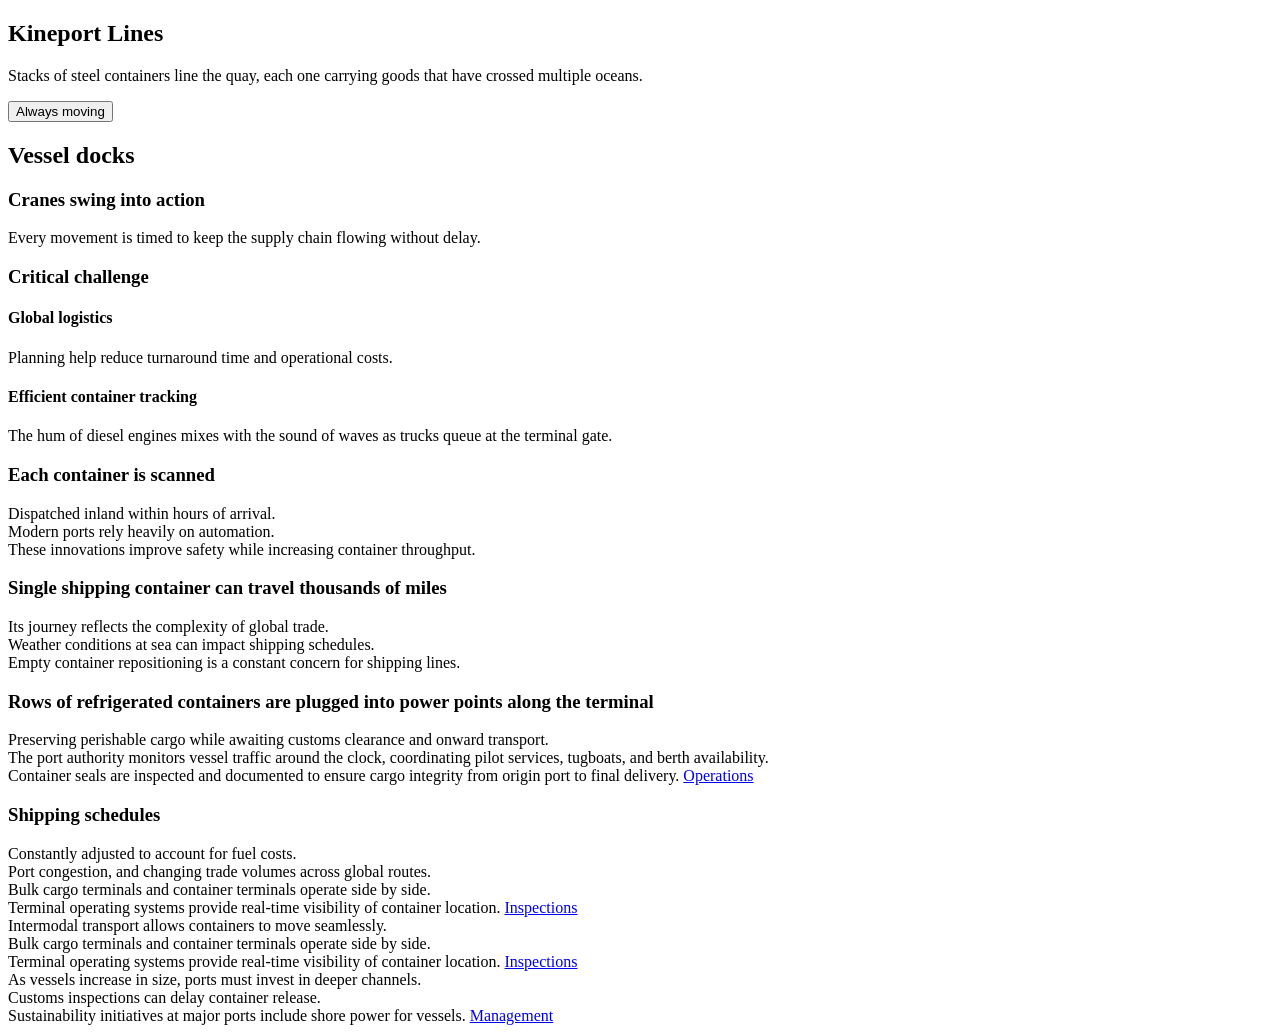
==== index.html @ 7941d21e "Comment out component-cart div in index.html Comment out the cart component in the HTML file." ====
<!--
Description: Main application shell.
Author: Janis Bedeicis
Github: https://github.com/loom-framework
E-mail: loom.framework@gmail.com
Created: 2008
-->
<!doctype html>
<html lang="en" data-theme="light">
    <head>
        <meta charset="utf-8" />
        <meta name="viewport" content="width=device-width,initial-scale=1" />
        <meta name="description" content="yes" />
        <title>Kineport</title>
        <meta name="description" content="ok" />
        <meta name="author" content="Janis Bedeicis" />
        <meta name="keywords" content="ok" />

        <!-- SEO hints 
  <meta name="robots" content="index,follow">-->

        <!-- SEO hints nofollow-->
        <meta name="robots" content="noindex, nofollow" />
        <meta name="googlebot" content="noindex, nofollow" />

        <link
            rel="preload"
            href="/assets/fonts/Roboto/Roboto-VariableFont_wdth,wght.ttf"
            as="font"
            type="font/ttf"
            crossorigin />

        <!-- Open Graph / Facebook -->
        <meta property="og:title" content="ok" />
        <meta property="og:description" content="ok" />
        <meta property="og:type" content="website" />
        <meta property="og:url" content="https://example.com/" />
        <meta property="og:image" content="images/placeholder.png" />

        <!-- Twitter Card -->
        <meta name="twitter:card" content="summary_large_image" />
        <meta name="twitter:title" content="ok" />
        <meta name="twitter:description" content="ok" />
        <meta name="twitter:image" content="images/placeholder.png" />

        <!-- Standard favicon -->
        <link rel="icon" href="/assets/icons/favicon.ico" sizes="any" />
        <!-- PNG icons -->
        <link rel="icon" type="image/png" sizes="32x32" href="/assets/icons/favicon-32x32.png" />
        <link rel="icon" type="image/png" sizes="16x16" href="/assets/icons/favicon-16x16.png" />
        <!-- Apple Touch Icon -->
        <link rel="apple-touch-icon" sizes="180x180" href="/assets/icons/apple-touch-icon.png" />
        <!-- Web App Manifest -->
        <link rel="manifest" href="/manifest.json" />
        <!-- Safari pinned tab -->
        <link rel="mask-icon" href="/assets/icons/safari-pinned-tab.svg" color="#000000" />
        <!-- Theme color -->
        <meta name="theme-color" content="#ffffff" media="(prefers-color-scheme: light)" />
        <meta name="theme-color" content="#121212" media="(prefers-color-scheme: dark)" />
        <meta name="color-scheme" content="light dark" />

        <link rel="stylesheet" href="/css/variables.css" />
        <link rel="stylesheet" href="/css/base.css" />
        <link rel="stylesheet" href="/css/typography.css" />
        <link rel="stylesheet" href="/css/layout.css" />
        <link rel="stylesheet" href="/css/components.css" />
        <link rel="stylesheet" href="/css/themes.css" />
        <link rel="stylesheet" href="/css/custom.css" />
    </head>
    <body>
        <!-- header + nav -->
        <!-- Use server-side include, build tool, or copy HTML into index.html if server doesn't support <include> -->
        <div id="component-header"></div>
        <div id="component-nav"></div>
       <!--//  <div id="component-cart"></div> //-->

        <main id="main" role="main" class="container">
            <section id="hero" class="hero">
                <h1>Kineport Lines</h1>
                <p class="lead">Stacks of steel containers line the quay, each one carrying goods that have crossed multiple oceans.</p>
                <button class="btn" href="#features">Always moving</button>
            </section>

            <section id="features" aria-labelledby="features-title">
                <h2 id="features-title">Vessel docks</h2>

                <article aria-labelledby="single-col-title">
                    <h3 id="single-col-title">Cranes swing into action</h3>
                    <p>Every movement is timed to keep the supply chain flowing without delay.</p>
                </article>

                <article aria-labelledby="two-col-title">
                    <h3 id="two-col-title">Critical challenge</h3>
                    <div class="grid-2">
                        <section>
                            <h4>Global logistics</h4>
                            <p>Planning help reduce turnaround time and operational costs.</p>
                        </section>
                        <section>
                            <h4>Efficient container tracking</h4>
                            <p>The hum of diesel engines mixes with the sound of waves as trucks queue at the terminal gate.</p>
                        </section>
                    </div>
                </article>

                <article aria-labelledby="three-col-title">
                    <h3 id="three-col-title">Each container is scanned</h3>
                    <div class="grid-3 demo-boxes" role="list">
                        <div role="listitem">Dispatched inland within hours of arrival.</div>
                        <div role="listitem">Modern ports rely heavily on automation.</div>
                        <div role="listitem">These innovations improve safety while increasing container throughput.</div>
                    </div>
                </article>
                <article aria-labelledby="three-col-title">
                    <h3 id="three-col-title2">Single shipping container can travel thousands of miles</h3>
                    <div class="grid-3 demo-boxes" role="list">
                        <div role="listitem">Its journey reflects the complexity of global trade.</div>
                        <div role="listitem">Weather conditions at sea can impact shipping schedules.</div>
                        <div role="listitem">Empty container repositioning is a constant concern for shipping lines.</div>
                    </div>
                </article>
                <article aria-labelledby="three-col-title">
                    <h3 id="three-col-title3">Rows of refrigerated containers are plugged into power points along the terminal</h3>
                    <div class="grid-3 demo-boxes" role="list">
                        <div role="listitem">Preserving perishable cargo while awaiting customs clearance and onward transport.</div>
                        <div role="listitem">The port authority monitors vessel traffic around the clock, coordinating pilot services, tugboats, and berth availability.</div>
                        <div role="listitem">
                            Container seals are inspected and documented to ensure cargo integrity from origin port to final delivery.
                            <a href="/">Operations</a>
                        </div>
                    </div>
                </article>

                <article aria-labelledby="sidebar-title">
                    <h3 id="sidebar-title">Shipping schedules</h3>
                    <div class="layout-sidebar">
                        <aside aria-label="Sidebar" class="sidebar">Constantly adjusted to account for fuel costs.</aside>
                        <article class="content">Port congestion, and changing trade volumes across global routes.</article>
                    </div>
                </article>
            </section>

 <section class="section-fullwidth">
                <div class="grid-2 demo-boxes" role="list">
                    
                    <div role="listitem">Bulk cargo terminals and container terminals operate side by side.</div>
                    <div role="listitem">
                        Terminal operating systems provide real-time visibility of container location.
                        <a href="/">Inspections</a>
                    </div>
                </div>
            </section>



            <section class="section-fullwidth">
                <div class="grid-3 demo-boxes" role="list">
                    <div role="listitem">Intermodal transport allows containers to move seamlessly.</div>
                    <div role="listitem">Bulk cargo terminals and container terminals operate side by side.</div>
                    <div role="listitem">
                        Terminal operating systems provide real-time visibility of container location.
                        <a href="/">Inspections</a>
                    </div>
                </div>
            </section>
            <section class="section-breakout">
                <div class="wide-content">
                    <div class="grid-3 demo-boxes" role="list">
                        <div role="listitem">As vessels increase in size, ports must invest in deeper channels.</div>
                        <div role="listitem">Customs inspections can delay container release.</div>
                        <div role="listitem">
                            Sustainability initiatives at major ports include shore power for vessels.
                            <a href="/">Management</a>
                        </div>
                    </div>
                </div>
            </section>
        </main>

        <div id="component-footer"></div>

        <script src="/js/loader.js" defer></script>
        <script type="module" src="/js/storage.js"></script>
        <script type="module" src="/js/global.js"></script>
        <script type="module" src="/js/offline.js"></script>
        <script type="module" src="/js/install.js"></script>
        <script type="module" src="/js/main.js"></script>
        <script type="module" src="/js/custom.js"></script>
    </body>
</html>
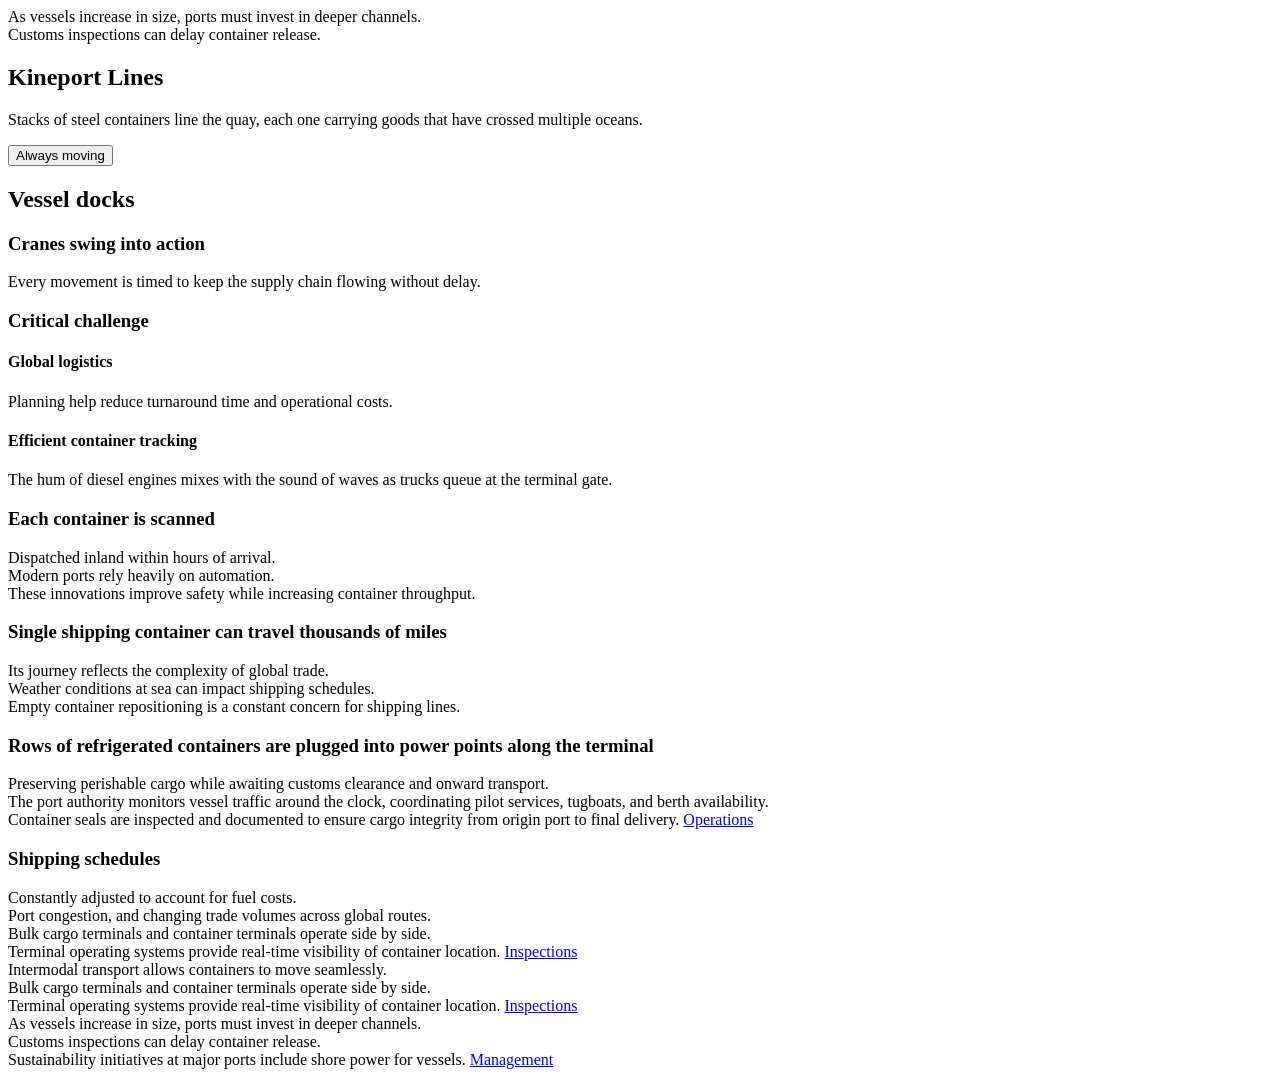
==== commit 411acc72: "Update index.html" ====
--- a/index.html
+++ b/index.html
@@ -6,12 +6,12 @@
 Created: 2008
 -->
 <!doctype html>
-<html lang="en" data-theme="light">
+<html lang="lv" data-theme="light">
     <head>
         <meta charset="utf-8" />
         <meta name="viewport" content="width=device-width,initial-scale=1" />
         <meta name="description" content="yes" />
-        <title>Kineport</title>
+        <title>Jānis Bedeicis</title>
         <meta name="description" content="ok" />
         <meta name="author" content="Janis Bedeicis" />
         <meta name="keywords" content="ok" />
@@ -72,7 +72,16 @@
         <!-- Use server-side include, build tool, or copy HTML into index.html if server doesn't support <include> -->
         <div id="component-header"></div>
         <div id="component-nav"></div>
-       <!--//  <div id="component-cart"></div> //-->
+      <!--//   <div id="component-cart"></div> //-->
+
+        <section class="section-breakout">
+                <div class="wide-content">
+                    <div class="grid-2 demo-boxes" role="list">
+                        <div role="listitem">As vessels increase in size, ports must invest in deeper channels.</div>
+                        <div role="listitem">Customs inspections can delay container release.</div>
+                    </div>
+                </div>
+            </section>
 
         <main id="main" role="main" class="container">
             <section id="hero" class="hero">
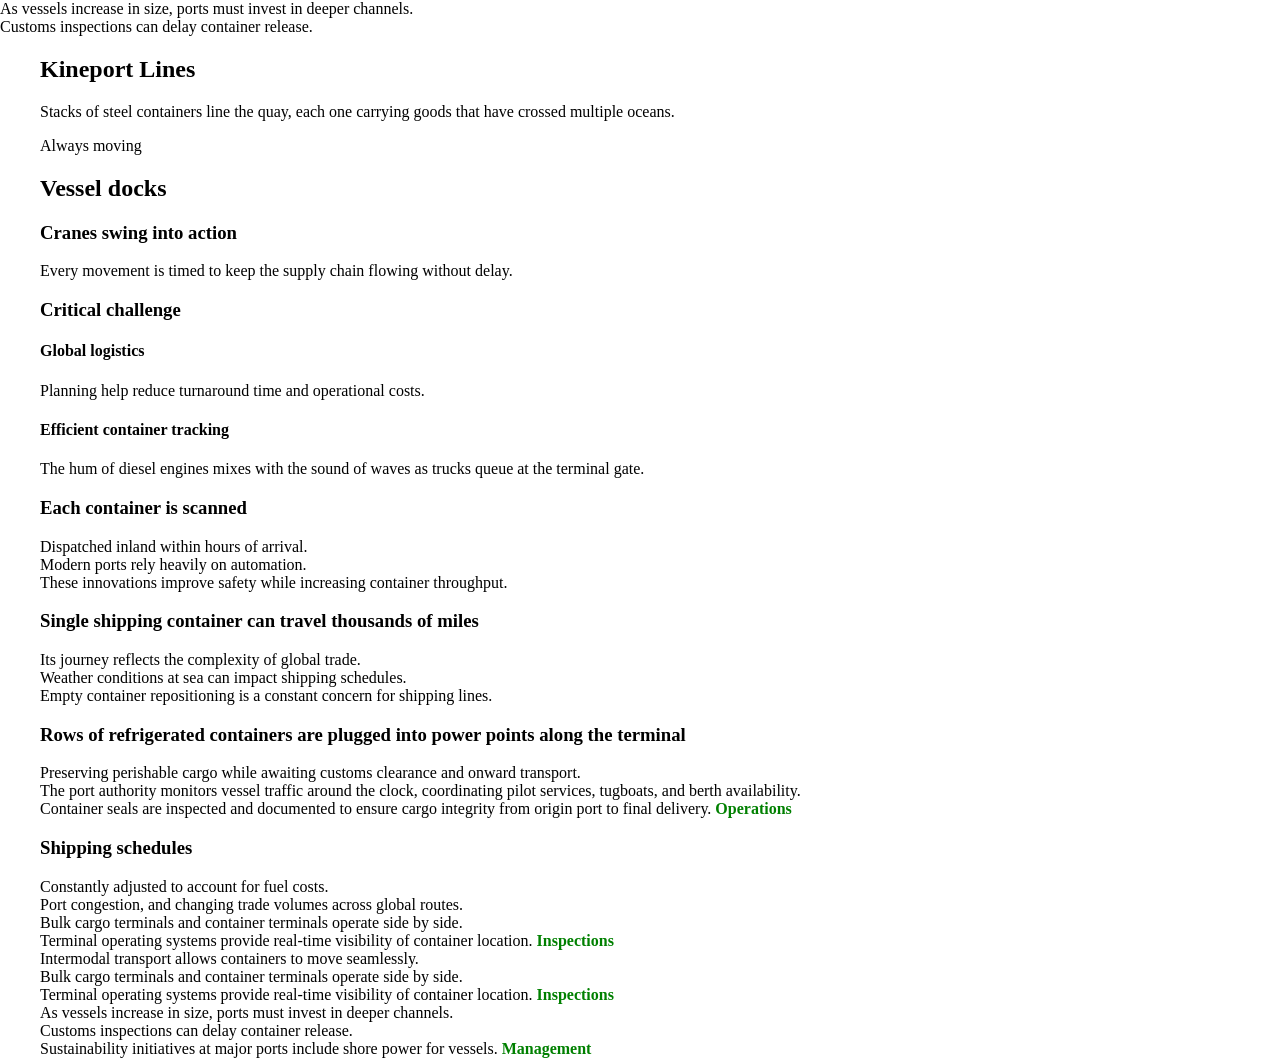
==== commit cd6db684: "Enhance main element with accessibility attributes Added data-tts-root and lang attributes to main e" ====
--- a/index.html
+++ b/index.html
@@ -83,7 +83,7 @@
                 </div>
             </section>
 
-        <main id="main" role="main" class="container">
+        <main id="main" role="main" class="container" data-tts-root lang="lv"   >
             <section id="hero" class="hero">
                 <h1>Kineport Lines</h1>
                 <p class="lead">Stacks of steel containers line the quay, each one carrying goods that have crossed multiple oceans.</p>
--- a/css/base.css
+++ b/css/base.css
@@ -0,0 +1,210 @@
+/*
+Description: Core layout and responsive styling.
+Author: Janis Bedeicis
+Github: https://github.com/loom-framework
+E-mail: loom.framework@gmail.com
+Created: 2008
+*/
+
+* {
+    box-sizing: border-box;
+}
+
+html {
+    overflow-x: clip;
+}
+
+html,
+body {
+    width: 100%;
+    min-height: 100vh;
+}
+body {
+    margin: 0;
+    font-family: var(--font-base);
+    font-size: var(--font-size);
+    line-height: var(--line-height);
+    color: var(--color-text);
+    background: var(--color-bg);
+    /* 1. Force standard thickness (Regular) */
+    font-weight: 400;
+
+    /* 2. Force standard width (DO NOT condense body text, it's hard to read) */
+    font-stretch: 100%;
+
+    /* 3. Improves kerning/sharpness for text */
+    text-rendering: optimizeLegibility;
+}
+.container {
+    width: min(1200px, 94%);
+    margin: 0 auto;
+    padding: var(--spacing);
+}
+
+.container a {
+    font-weight: 600;
+    color: green;
+    text-decoration: none;
+}
+
+.container a:hover {
+    opacity: 50%;
+}
+
+img {
+    max-width: 100%;
+    height: auto;
+    display: block;
+}
+a {
+    color: var(--color-primary);
+}
+button {
+    font: inherit;
+}
+:focus {
+    outline: 3px solid color-mix(in srgb, var(--color-primary) 60%, transparent);
+    outline-offset: 3px;
+}
+
+.site-footer {
+    position: relative;
+    bottom: 0;
+    left: 0;
+    width: 100%;
+    display: flex;
+    align-items: center;
+    justify-content: space-between;
+    padding: 0 16px;
+    background: var(--color-bg);
+    border-top: none;
+}
+
+.site-footer a {
+    font-weight: inherit;
+    color: inherit;
+    text-decoration: none;
+}
+
+.site-footer a:hover {
+    opacity: 50%;
+}
+
+.site-info {
+    position: relative;
+    bottom: 0;
+    left: 0;
+    z-index: 1000;
+    width: 100%;
+    display: flex;
+    align-items: center;
+    justify-content: space-between;
+}
+
+/* Links verify clean */
+a {
+    text-decoration: none;
+}
+a:visited {
+    color: none;
+}
+
+/* Buttons */
+button {
+    background: none;
+    border: none;
+    padding: 0;
+    margin: 0;
+    color: inherit;
+    font: inherit;
+    cursor: pointer;
+}
+
+/* Remove focus glow */
+a:focus,
+button:focus,
+input:focus {
+    outline: none;
+    box-shadow: none;
+}
+
+/* Mobile tap highlight */
+a,
+button {
+    -webkit-tap-highlight-color: transparent;
+}
+
+ul,
+ol {
+    list-style: none;
+    padding-top: 0px;
+    padding-right: 0px;
+    padding-bottom: 0px;
+    padding-left: 0px;
+}
+
+/*  Print layout  --------------   */
+@page {
+    size: A4 portrait;
+    margin: 1.5cm;
+}
+
+@media print {
+    /* Always force light theme when printing */
+    html {
+        --color-bg: #ffffff !important;
+        --color-text: #1f2937 !important;
+        --color-surface: #ffffff !important;
+        --color-primary: #0059ff !important;
+
+        color-scheme: light !important;
+    }
+
+    body {
+        background: var(--color-bg) !important;
+        color: var(--color-text) !important;
+    }
+
+    /* Preserve colors */
+    * {
+        -webkit-print-color-adjust: exact;
+        print-color-adjust: exact;
+    }
+
+    /* Hide UI elements */
+    .menu-overlay,
+    .site-header,
+    .controls,
+    .mobile-drawer,
+    #menu-toggle,
+    #theme-toggle,
+    #print-page {
+        display: none !important;
+    }
+
+    /* Force desktop width */
+    html,
+    body,
+    .container {
+        width: 100% !important;
+        max-width: 100% !important;
+        margin: 0 !important;
+        padding: 0 !important;
+    }
+
+    /* Force desktop breakpoints */
+    body {
+        background: white !important;
+    }
+
+    /* Optional: force desktop breakpoint */
+    html {
+        min-width: 700px !important;
+    }
+
+    /* Prevent content from splitting awkwardly */
+    * {
+        page-break-inside: avoid !important;
+        break-inside: avoid !important;
+    }
+}
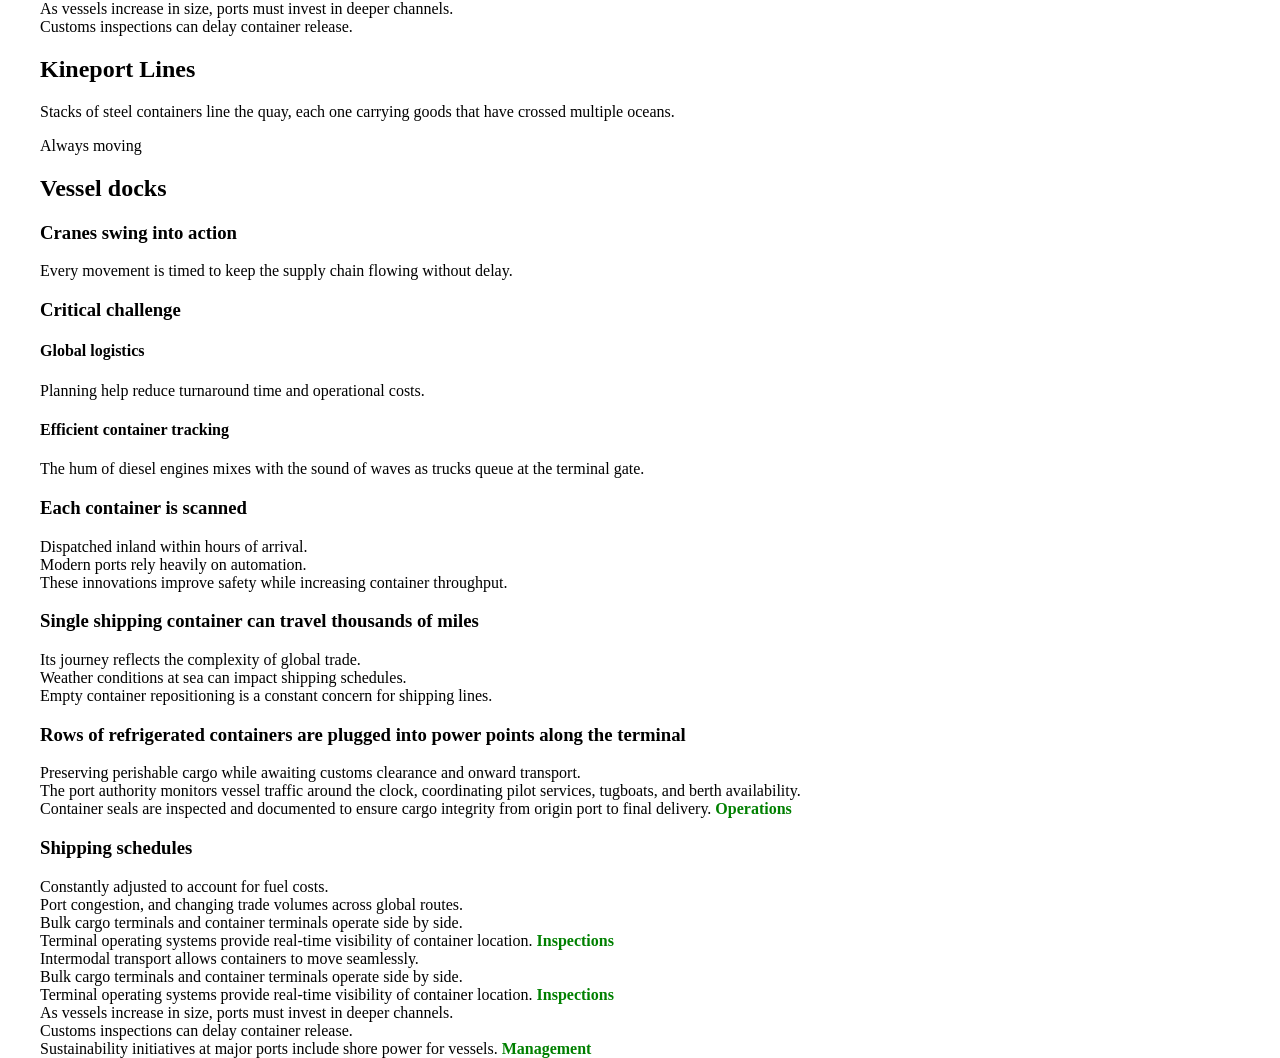
==== commit f8abe67d: "Update index.html" ====
--- a/index.html
+++ b/index.html
@@ -74,7 +74,8 @@
         <div id="component-nav"></div>
       <!--//   <div id="component-cart"></div> //-->
 
-        <section class="section-breakout">
+        <main id="main" role="main" class="container" data-tts-root lang="lv">
+            <section class="section-breakout">
                 <div class="wide-content">
                     <div class="grid-2 demo-boxes" role="list">
                         <div role="listitem">As vessels increase in size, ports must invest in deeper channels.</div>
@@ -82,8 +83,6 @@
                     </div>
                 </div>
             </section>
-
-        <main id="main" role="main" class="container" data-tts-root lang="lv"   >
             <section id="hero" class="hero">
                 <h1>Kineport Lines</h1>
                 <p class="lead">Stacks of steel containers line the quay, each one carrying goods that have crossed multiple oceans.</p>
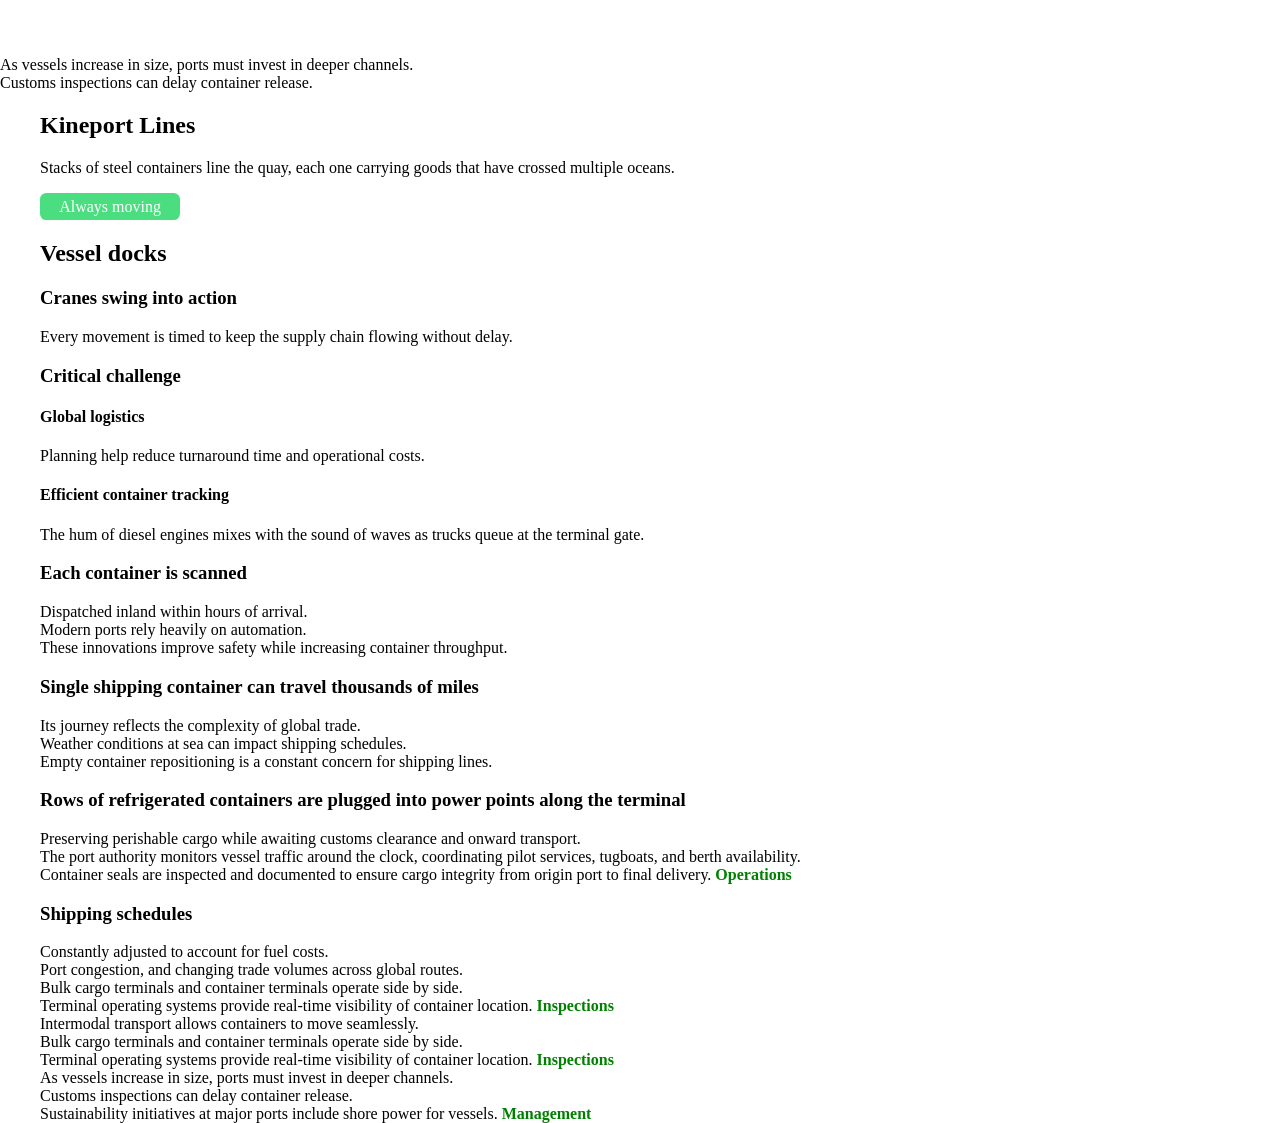
==== commit 6fece506: "Merge pull request #13 from loom-framework/test Test" ====
--- a/index.html
+++ b/index.html
@@ -74,8 +74,7 @@
         <div id="component-nav"></div>
       <!--//   <div id="component-cart"></div> //-->
 
-        <main id="main" role="main" class="container" data-tts-root lang="lv">
-            <section class="section-breakout">
+        <section class="section-breakout">
                 <div class="wide-content">
                     <div class="grid-2 demo-boxes" role="list">
                         <div role="listitem">As vessels increase in size, ports must invest in deeper channels.</div>
@@ -83,6 +82,8 @@
                     </div>
                 </div>
             </section>
+
+        <main id="main" role="main" class="container" data-tts-root lang="lv"   >
             <section id="hero" class="hero">
                 <h1>Kineport Lines</h1>
                 <p class="lead">Stacks of steel containers line the quay, each one carrying goods that have crossed multiple oceans.</p>
--- a/css/components.css
+++ b/css/components.css
@@ -0,0 +1,709 @@
+/*
+Description: Core layout and responsive styling.
+Author: Janis Bedeicis
+Github: https://github.com/loom-framework
+E-mail: loom.framework@gmail.com
+Created: 2008
+*/
+
+
+.btn {
+  padding: 0.3em 1.2em;
+  font-size: 1rem;
+  font-weight: 500;
+
+  border: none;
+  border-radius: 0.4rem;
+  background-color: #4ade80; /* green */
+  color: #fff;
+
+  cursor: pointer;
+  transition: background-color 0.2s ease, transform 0.1s ease, box-shadow 0.2s ease;
+}
+
+/* Hover effect */
+.btn:hover {
+  background-color: #22c55e; /* darker green */
+
+}
+
+a.btn:hover {
+  background-color: #22c55e; /* darker green */
+
+}
+
+a.btn:visited { 
+  color: #fff;
+}
+
+
+
+/* Focus (keyboard accessibility) */
+.btn:focus-visible {
+  outline: none;
+  outline-offset: none;
+}
+
+/* Active/click effect */
+.btn:active {
+  
+  box-shadow: none;
+}
+
+
+.set_btn {
+  padding: 0.5em 1.2em;
+  font-size: 1rem;
+  font-weight: 500;
+
+  border: none;
+  border-radius: 2rem;
+  background-color: #4ade80; /* green */
+  color: #fff;
+
+  cursor: pointer;
+  transition: background-color 0.2s ease, transform 0.1s ease, box-shadow 0.2s ease;
+}
+
+/* Hover effect */
+.set_btn:hover {
+  background-color: #22c55e; /* darker green */
+
+}
+
+/* Focus (keyboard accessibility) */
+.set_btn:focus-visible {
+  outline: none;
+  outline-offset: none;
+}
+
+/* Active/click effect */
+.set_btn:active {
+  
+  box-shadow: none;
+}
+
+
+
+/* =========================
+   Global variables
+   ========================= */
+:root {
+  --header-height: 56px;
+  --drawer-width: calc(100% - 20% );
+  --cart-width: calc(100% - 20% );
+}
+
+
+/* =========================
+   Body offset for fixed header
+   ========================= */
+body {
+  padding-top: var(--header-height);
+}
+
+/* =========================
+   Fixed Header (ALWAYS on top)
+   ========================= */
+.site-header {
+  position: fixed;
+  top: 0;
+  left: 0;
+  right: 0;
+  z-index: 1000;
+  height: var(--header-height);
+  display: flex;
+  align-items: center;
+  justify-content: space-between;
+  padding: 0 16px;
+  background: var(--color-bg);
+  border-bottom: none;
+}
+
+/* =========================
+   Header content
+   ========================= */
+.header-left {
+  display: flex;
+  align-items: center;
+  gap: 12px;
+}
+
+.header-right {
+  display: flex;
+  align-items: center;
+  gap: 12px;
+}
+
+
+.site-title {
+  font-size: 18px;
+  font-weight: 600;
+}
+
+.menu-btn {
+  display: inline-flex;
+  flex-direction: column;
+  justify-content: space-between;
+  width: 22px;
+  height: 16px;
+  cursor: pointer;
+  box-sizing: border-box;
+}
+
+.menu-btn .line {
+  width: 100%;
+  height: 0;
+  border-top: 2px solid var(--color-text);
+  box-sizing: border-box;
+  transition: transform 0.3s ease, opacity 0.3s ease;
+  transform-origin: center;
+}
+
+/* individual line customization */
+.menu-btn .line-1 { border-color: var(--color-text); width: 100%; }
+.menu-btn .line-2 { border-color: var(--color-text); width: 100%; }
+.menu-btn .line-3 { border-color: var(--color-text); width: 80%; }
+
+
+.drawer-btn {
+  display: inline-flex;
+  flex-direction: column;
+  justify-content: center;
+  width: 22px;
+  height: 16px;
+  cursor: pointer;
+  position: relative;
+  box-sizing: border-box;
+}
+
+/* base lines */
+.drawer-btn .line {
+  position: absolute;
+  left: 0;
+  width: 100%;
+  height: 1.5px;
+  background-color:var(--color-text);
+  box-sizing: border-box;
+}
+
+/* top-left to bottom-right */
+.drawer-btn .line-1 {
+  top: 50%;
+  transform: rotate(45deg);
+  background-color: var(--color-text);
+}
+
+/* top-right to bottom-left */
+.drawer-btn .line-2 {
+  top: 50%;
+  transform: rotate(-45deg);
+  background-color: var(--color-text);
+}
+
+/* middle line hidden */
+.drawer-btn .line-3 {
+  display: none;
+}
+
+
+/* =========================
+   cart Navigation
+   ========================= */
+
+.cart-switch {
+  margin-left: 15px;
+  display: inline-flex;
+  flex-direction: column;
+  justify-content: space-between;
+  width: 32px;
+  height: 40px;
+  cursor: pointer;
+  box-sizing: border-box;
+  background-color: var(--color-text); /* icon color */
+  mask: url("../assets/icons/cart/shopping_cart_24dp_E3E3E3_FILL0_wght200_GRAD0_opsz24.svg") no-repeat center;
+  mask-size: contain;
+}
+
+
+
+
+.cart-btn {
+  display: inline-flex;
+  flex-direction: column;
+  justify-content: center;
+  width: 22px;
+  height: 16px;
+  cursor: pointer;
+  position: relative;
+  box-sizing: border-box;
+}
+
+/* base lines */
+.cart-btn .line {
+  position: absolute;
+  left: 0;
+  width: 100%;
+  height: 1.5px;
+  background-color:var(--color-text);
+  box-sizing: border-box;
+}
+
+/* top-left to bottom-right */
+.cart-btn .line-1 {
+  top: 50%;
+  transform: rotate(45deg);
+  background-color: var(--color-text);
+}
+
+/* top-right to bottom-left */
+.cart-btn .line-2 {
+  top: 50%;
+  transform: rotate(-45deg);
+  background-color: var(--color-text);
+}
+
+/* middle line hidden */
+.cart-btn .line-3 {
+  display: none;
+}
+
+
+
+
+
+
+
+
+
+/* =========================
+   Desktop Navigation
+   ========================= */
+.desktop-nav {
+  display: none;
+}
+
+.desktop-nav a {
+  margin-left: 24px;
+  text-decoration: none;
+  color: var(--color-text);
+  font-size: 16px;
+}
+
+/* =========================
+   Mobile Toggle
+   ========================= */
+
+
+
+.mobile-drawer {
+    position: fixed;
+    top: 0;
+    display: flex;
+    left: calc(var(--drawer-width) * -1);
+    flex-direction: column;
+    width: var(--drawer-width);
+    max-width: 410px;
+    height: 100%;
+    background:var(--color-bg);
+    transition: transform 0.25s ease;
+    z-index: 1001;
+}
+
+.mobile-drawer a:hover {
+  opacity: 50%; 
+}
+
+.site-header a:hover {
+  opacity: 50%; 
+}
+
+.menu-overlay {
+    position: fixed;
+    visibility: visible;
+    pointer-events: none;
+    top: 0;
+    left: 0;
+    right: 0;
+    bottom: 0;
+    background: rgba(51, 51, 51, 0.6);
+    opacity: 0;
+    transition: opacity 0.3s ease;
+    z-index: 1001;
+    width: 100%;
+    height: 100%;
+}
+
+.drawer-header {
+    position: absolute;
+    top: 0;
+    left: 0;
+    z-index: 1000;
+    height: 56px;
+    width: 100%;
+    display: flex;
+    align-items: center;
+    justify-content: space-between;
+    padding: 0 16px;
+    background: var(--color-bg);
+    border-bottom: none;
+}
+
+
+
+
+.drawer-settings {
+    position: absolute;
+    bottom: 40px;
+    left: 0;
+    z-index: 1000;
+    
+    display: grid;
+    grid-template-columns: 1fr;
+    gap: 15px;
+    
+    width: 100%;
+    height: fit-content;        /* ensures height matches content exactly */
+    padding: 15px 30px;        /* adjust padding as needed */
+    
+    background: var(--color-bg);
+    border-top: none;
+    
+    align-items: center;       /* centers items in their grid cells */
+    justify-content: center;   /* horizontal centering of items */
+    align-content: start;      /* avoids extra spacing if container grows */
+}
+
+
+
+
+.drawer-footer {
+    position: absolute;
+    bottom: 0;
+    left: 0;
+    z-index: 99999;
+    height: 40px;
+    width: 100%;
+    display: flex;
+    align-items: center;
+    justify-content: end;
+    padding: 0 16px;
+    background: var(--color-bg);
+    border-top: none;
+}
+
+
+.drawer-grid-2 {
+    position: absolute;
+    bottom: 231px;
+    display: grid;
+    grid-template-columns: 1fr 1fr;
+    gap: 1px;
+    width: 100%;
+    padding-right: 30px;
+    padding-left: 30px;
+    text-align: center;
+}
+
+.mobile-drawer .drawer-grid-2 a {
+    font-size: 12px;
+}
+
+
+#menuToggle {
+  display: none;
+}
+
+
+
+.mobile-drawer ul {
+  padding-top: var(--header-height);
+  padding-left: 30px;
+  list-style: none;
+  margin-top: 32px;
+  pointer-events: auto;
+}
+
+.mobile-drawer li {
+  margin-bottom: 16px;
+}
+
+.mobile-drawer a {
+  text-decoration: none;
+  font-size: 18px;
+  color: var(--color-text);
+}
+
+.sub-drawer {
+  position: absolute;
+  top: 0;
+  right: -100%;        /* Fully hidden */
+  width: 100%;
+  height: 100%;
+  background: var(--color-bg);
+  padding: 1rem;
+
+  z-index: 9999;
+  opacity: 0;
+  pointer-events: auto;
+}
+
+/* Show drawer when menu is open AND its checkbox is checked */
+#menuToggle:checked ~ .mobile-drawer #toggle-subdrawer1:checked ~ #subdrawer1,
+#menuToggle:checked ~ .mobile-drawer #toggle-subdrawer2:checked ~ #subdrawer2,
+#menuToggle:checked ~ .mobile-drawer #toggle-subdrawer3:checked ~ #subdrawer3 {
+  right: 0;
+  opacity: 1;
+  pointer-events: auto;
+}
+
+
+
+/* All drawer-opening labels */
+ul li > label[for^="toggle-subdrawer"] {
+  cursor: pointer;
+  display: block;
+  color: var(--color-text);
+  text-decoration: none;
+  font-size: 18px;
+}
+
+/* Hover effect like a real link */
+ul li > label[for^="toggle-subdrawer"]:hover {
+  opacity: 50%;
+  -webkit-tap-highlight-color: transparent;
+}
+
+
+.sub-drawer .back {
+  cursor: pointer;
+  display: block;
+  color: var(--color-text);
+  text-decoration: none;
+  font-size: 18px;
+}
+
+.sub-drawer .back:hover {
+  opacity: 50%;
+  -webkit-tap-highlight-color: transparent;
+}
+
+
+
+
+/* =========================
+   Toggle States (CSS-only)
+   ========================= */
+#menuToggle:checked ~ .menu-overlay {
+  opacity: 1;
+  pointer-events: auto;
+}
+
+#menuToggle:checked ~ .mobile-drawer {
+  left: 0;
+}
+
+/* =========================
+   Desktop Breakpoint
+   ========================= */
+@media (min-width: 768px) {
+  /*.menu-btn {
+    display: none;
+  }*/
+
+  .desktop-nav {
+    display: flex;
+    margin-left: auto;
+  }
+
+}
+
+/* =========================
+   Reduced Motion
+   ========================= */
+@media (prefers-reduced-motion: reduce) {
+  .menu-overlay,
+  .mobile-drawer {
+    transition: none;
+  }
+}
+
+
+/* =========================
+   cart Toggle
+   ========================= */
+
+
+
+.cart-drawer {
+    position: fixed;
+    top: 0;
+    display: flex;
+    right: calc(var(--cart-width) * 17);
+    flex-direction: column;
+    width: var(--cart-width);
+    max-width: 410px;
+    height: 100%;
+    background:var(--color-bg);
+    transition: transform 0.25s ease;
+    z-index: 1001;
+}
+
+.cart-drawer a:hover {
+  opacity: 50%; 
+}
+
+.site-header a:hover {
+  opacity: 50%; 
+}
+
+.cart-overlay {
+    position: fixed;
+    visibility: visible;
+    pointer-events: none;
+    top: 0;
+    left: 0;
+    right: 0;
+    bottom: 0;
+    background: rgba(51, 51, 51, 0.6);
+    opacity: 0;
+    transition: opacity 0.3s ease;
+    z-index: 1001;
+    width: 100%;
+    height: 100%;
+}
+
+.cart-header {
+    position: absolute;
+    top: 0;
+    left: 0;
+    z-index: 1000;
+    height: 56px;
+    width: 100%;
+    display: flex;
+    align-items: center;
+    justify-content: space-between;
+    padding: 0 16px;
+    background: var(--color-bg);
+    border-bottom: none;
+}
+
+
+
+
+.cart-settings {
+    position: absolute;
+    bottom: 40px;
+    left: 0;
+    z-index: 1000;
+    
+    display: grid;
+    grid-template-columns: 1fr;
+    gap: 15px;
+    
+    width: 100%;
+    height: fit-content;        /* ensures height matches content exactly */
+    padding: 15px 30px;        /* adjust padding as needed */
+    
+    background: var(--color-bg);
+    border-top: none;
+    
+    align-items: center;       /* centers items in their grid cells */
+    justify-content: center;   /* horizontal centering of items */
+    align-content: start;      /* avoids extra spacing if container grows */
+}
+
+
+
+
+.cart-footer {
+    position: absolute;
+    bottom: 0;
+    left: 0;
+    z-index: 99999;
+    height: 40px;
+    width: 100%;
+    display: flex;
+    align-items: center;
+    justify-content: end;
+    padding: 0 16px;
+    background: var(--color-bg);
+    border-top: none;
+}
+
+
+.cart-drawer-grid-2 {
+    position: absolute;
+    bottom: 231px;
+    display: grid;
+    grid-template-columns: 1fr 1fr;
+    gap: 1px;
+    width: 100%;
+    padding-right: 30px;
+    padding-left: 30px;
+    text-align: center;
+}
+
+.cart-drawer .drawer-grid-2 a {
+    font-size: 12px;
+}
+
+
+#cartswitch {
+  display: none;
+}
+
+
+
+.cart-drawer ul {
+  padding-top: var(--header-height);
+  list-style: none;
+  margin-top: 32px;
+}
+
+.cart-drawer li {
+  margin-bottom: 16px;
+}
+
+.cart-drawer a {
+  text-decoration: none;
+  font-size: 18px;
+  color: var(--color-text);
+}
+
+.sub-drawer {
+  position: absolute;
+  top: 0;
+  right: -100%;        /* Fully hidden */
+  width: 100%;
+  height: 100%;
+  background: var(--color-bg);
+  padding: 1rem;
+
+  z-index: 9999;
+  opacity: 0;
+  pointer-events: none;
+}
+
+/* Show drawer when menu is open AND its checkbox is checked */
+#menuToggle:checked ~ .mobile-drawer #toggle-subdrawer1:checked ~ #subdrawer1,
+#menuToggle:checked ~ .mobile-drawer #toggle-subdrawer2:checked ~ #subdrawer2,
+#menuToggle:checked ~ .mobile-drawer #toggle-subdrawer3:checked ~ #subdrawer3 {
+  right: 0;
+  opacity: 1;
+  pointer-events: auto;
+}
+
+/* =========================
+   Toggle States (CSS-only)
+   ========================= */
+#cartswitch:checked ~ .cart-overlay {
+  opacity: 1;
+  pointer-events: auto;
+}
+
+#cartswitch:checked ~ .cart-drawer {
+  right: 0;
+}
+
+
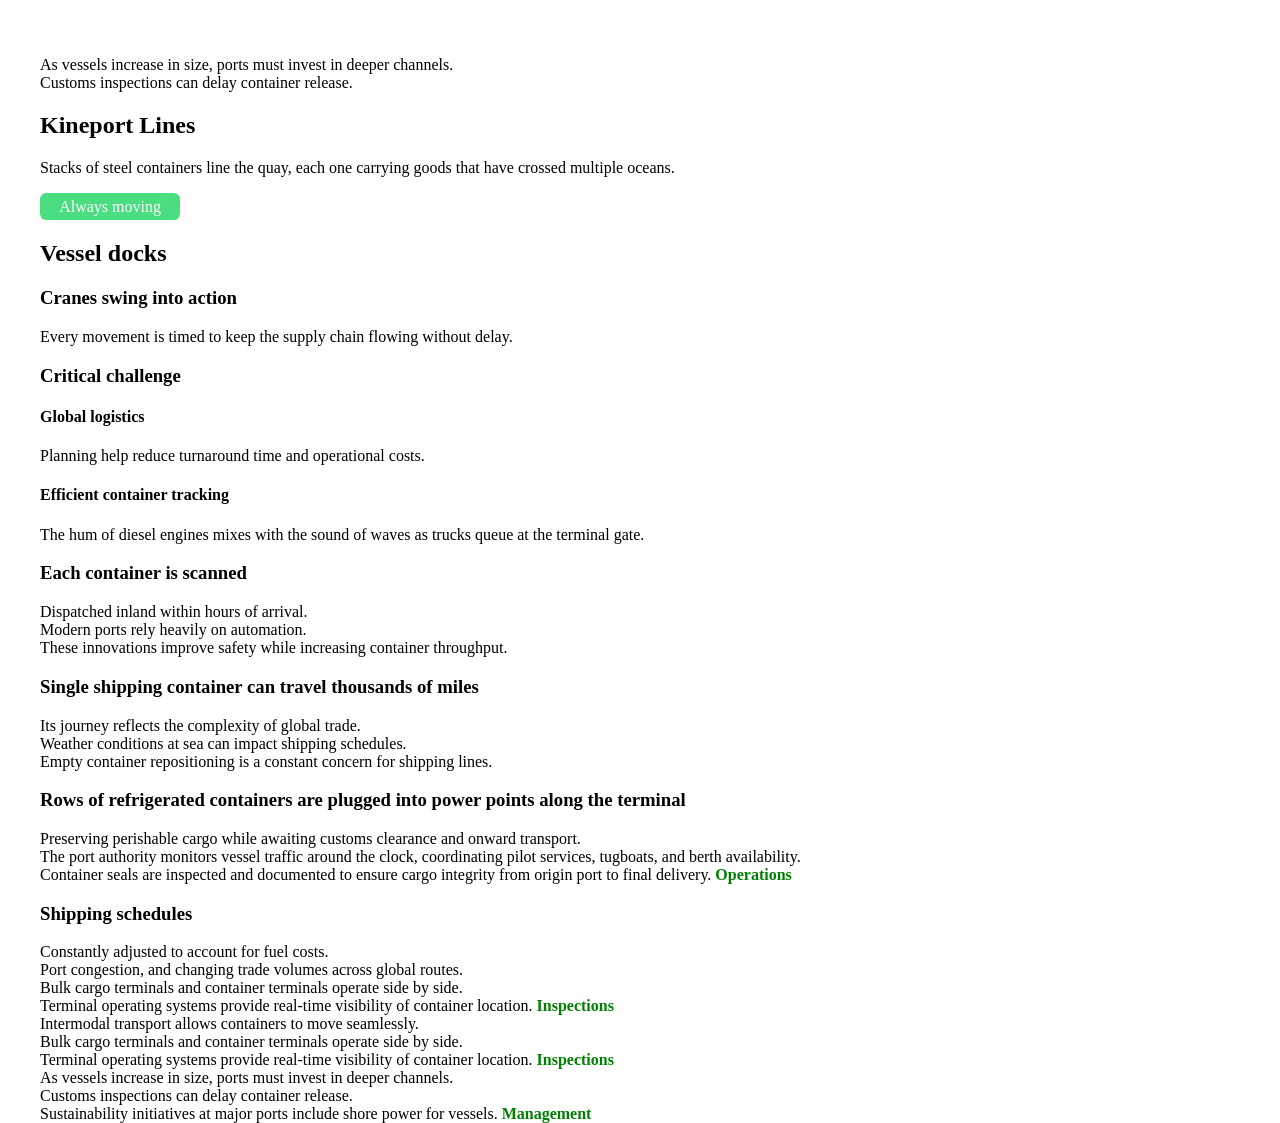
==== commit d3d9b9fb: "Merge pull request #14 from loom-framework/development Development" ====
--- a/index.html
+++ b/index.html
@@ -74,7 +74,8 @@
         <div id="component-nav"></div>
       <!--//   <div id="component-cart"></div> //-->
 
-        <section class="section-breakout">
+        <main id="main" role="main" class="container" data-tts-root lang="lv">
+            <section class="section-breakout">
                 <div class="wide-content">
                     <div class="grid-2 demo-boxes" role="list">
                         <div role="listitem">As vessels increase in size, ports must invest in deeper channels.</div>
@@ -82,8 +83,6 @@
                     </div>
                 </div>
             </section>
-
-        <main id="main" role="main" class="container" data-tts-root lang="lv"   >
             <section id="hero" class="hero">
                 <h1>Kineport Lines</h1>
                 <p class="lead">Stacks of steel containers line the quay, each one carrying goods that have crossed multiple oceans.</p>
